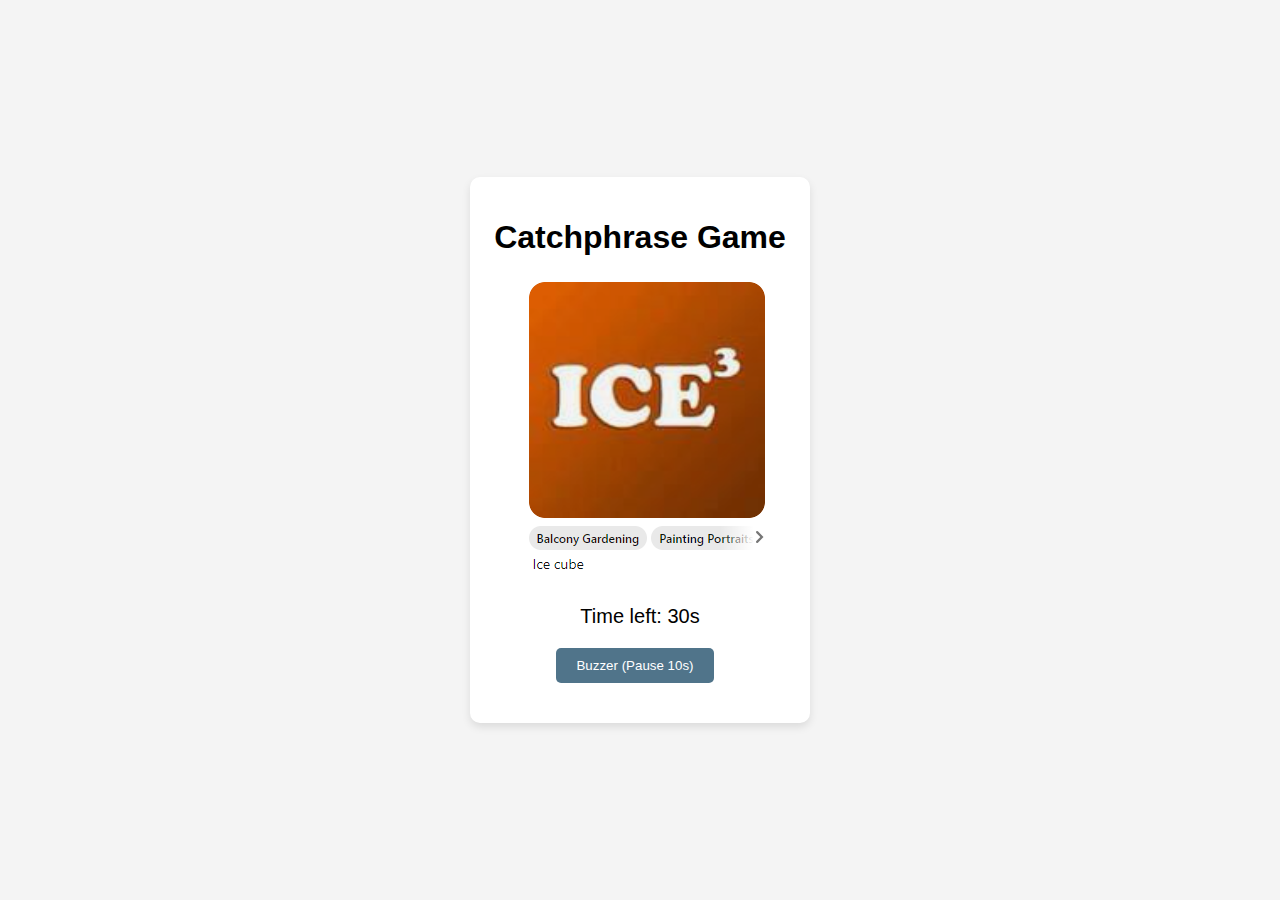
==== index.html @ c9eecfca "Add files via upload" ====
<!DOCTYPE html>
<html lang="en">
<head>
    <meta charset="UTF-8">
    <meta name="viewport" content="width=device-width, initial-scale=1.0">
    <title>Catchphrase Game</title>
    <link rel="stylesheet" href="styles.css">
</head>
<body>
    <div class="game-container">
        <h1>Catchphrase Game</h1>
        <div class="image-container">
            <img id="catchphrase-image" src="images/1.png" alt="Catchphrase">
        </div>
        <div class="timer">
            Time left: <span id="timer">30</span>s
        </div>
        <input type="text" id="guess" placeholder="Enter your guess">
        <button id="submit-guess">Submit Guess</button>
        <button id="pause-timer">Buzzer (Pause 10s)</button>
        <div id="result"></div>
    </div>
    
    <script src="script.js"></script>
</body>
</html>
---- styles.css ----
body {
    font-family: 'Poppins', sans-serif;
    background-color: #f4f4f4;
    display: flex;
    justify-content: center;
    align-items: center;
    height: 100vh;
    margin: 0;
}

.game-container {
    text-align: center;
    padding: 20px;
    background-color: white;
    border-radius: 10px;
    box-shadow: 0 4px 8px rgba(0, 0, 0, 0.1);
    width: 300px;
}

.image-container img {
    max-width: 100%;
    height: auto;
    margin-bottom: 20px;
}

.timer {
    font-size: 20px;
    margin-bottom: 20px;
}

input[type="text"] {
    padding: 10px;
    width: 100%;
    margin-bottom: 10px;
    border-radius: 5px;
    border: 1px solid #ccc;
}

button {
    padding: 10px 20px;
    background-color: #50748A;
    color: white;
    border: none;
    border-radius: 5px;
    cursor: pointer;
    margin-right: 10px;
}

button:hover {
    background-color: #7C99AD;
}

#result {
    margin-top: 20px;
    font-size: 18px;
    font-weight: bold;
}
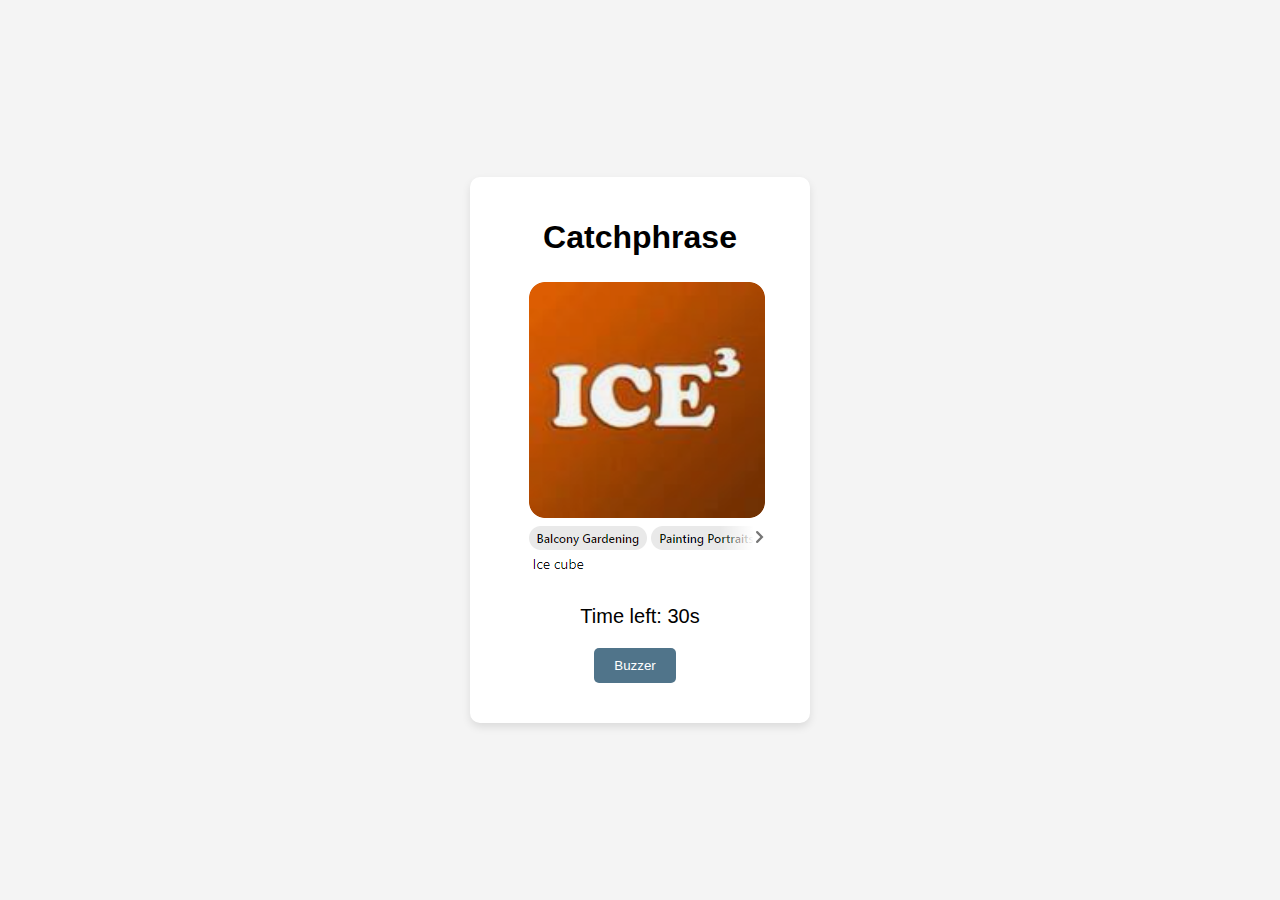
==== commit 1bacc195: "Update Catchphrase game title and buzzer button" ====
--- a/index.html
+++ b/index.html
@@ -8,7 +8,7 @@
 </head>
 <body>
     <div class="game-container">
-        <h1>Catchphrase Game</h1>
+        <h1>Catchphrase</h1>
         <div class="image-container">
             <img id="catchphrase-image" src="images/1.png" alt="Catchphrase">
         </div>
@@ -17,7 +17,7 @@
         </div>
         <input type="text" id="guess" placeholder="Enter your guess">
         <button id="submit-guess">Submit Guess</button>
-        <button id="pause-timer">Buzzer (Pause 10s)</button>
+        <button id="pause-timer">Buzzer</button>
         <div id="result"></div>
     </div>
     
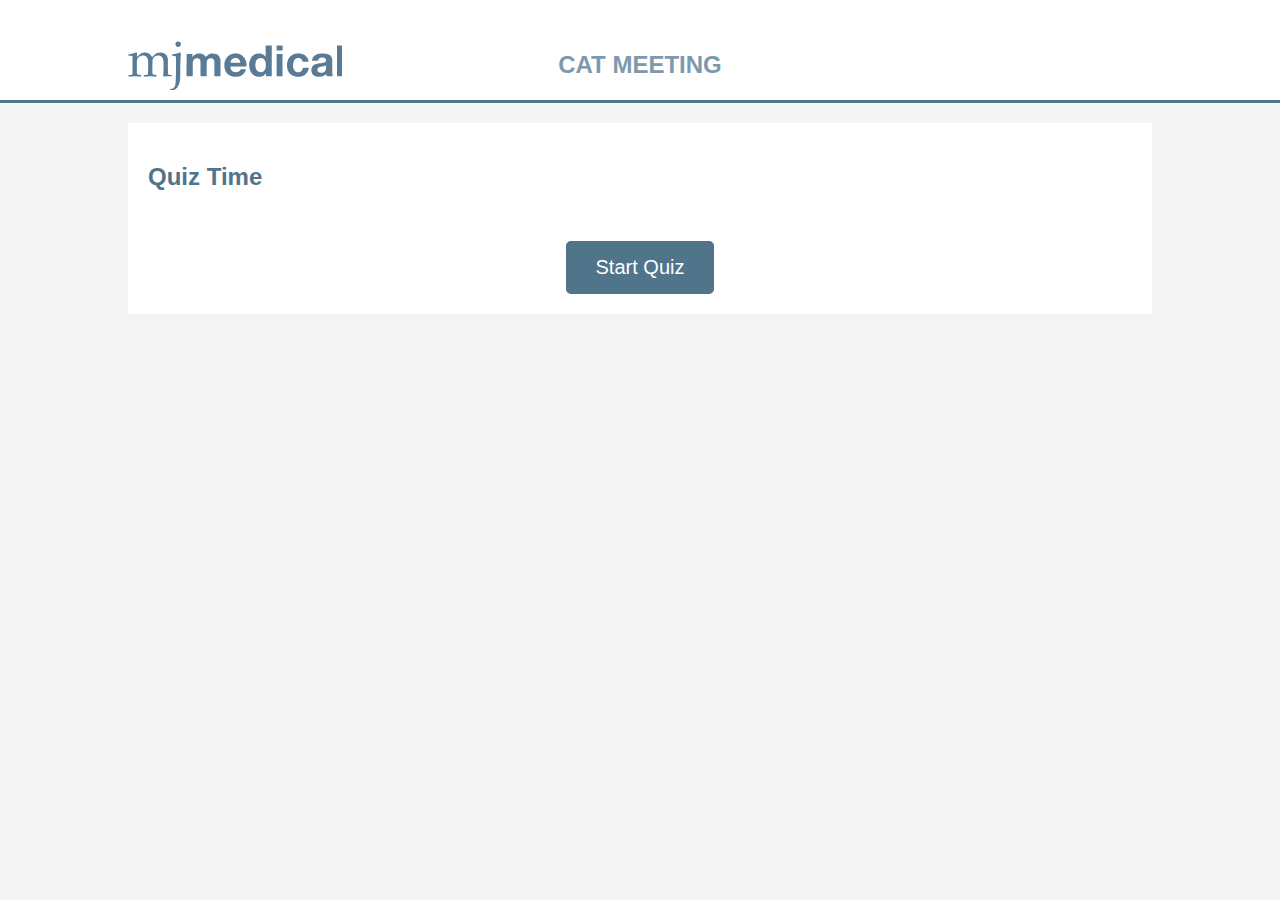
==== commit a63e3ef2: "Update Catchphrase game title and buzzer button" ====
--- a/index.html
+++ b/index.html
@@ -3,24 +3,26 @@
 <head>
     <meta charset="UTF-8">
     <meta name="viewport" content="width=device-width, initial-scale=1.0">
-    <title>Catchphrase Game</title>
-    <link rel="stylesheet" href="styles.css">
+    <title>Catchphrase</title>
+    <link rel="stylesheet" href="style.css">
 </head>
 <body>
-    <div class="game-container">
-        <h1>Catchphrase</h1>
-        <div class="image-container">
-            <img id="catchphrase-image" src="images/1.png" alt="Catchphrase">
+    
+
+<header>
+    <div class="container">
+        <img src="images/MJMEDICAL.png" alt="MJ Medical Logo" class="logo">
+        <h1>CAT Meeting</h1>
+    </div>
+</header>
+<div class="container">
+    <div class="content">
+        <h2>Quiz Time</h2>
+        <div id="start-container">
+
+            <button id="start-button" class="submit-button" onclick="location.href='catchphrase.html';">Start Quiz</button>
+
         </div>
-        <div class="timer">
-            Time left: <span id="timer">30</span>s
-        </div>
-        <input type="text" id="guess" placeholder="Enter your guess">
-        <button id="submit-guess">Submit Guess</button>
-        <button id="pause-timer">Buzzer</button>
-        <div id="result"></div>
-    </div>
-    
-    <script src="script.js"></script>
-</body>
-</html>
+
+    </body>
+    </html>--- a/style.css
+++ b/style.css
@@ -0,0 +1,166 @@
+body {
+    font-family: Arial, sans-serif;
+    margin: 0;
+    padding: 0;
+    background-color: #f4f4f4;
+}
+
+.container {
+    width: 80%;
+    margin: auto;
+    overflow: hidden;
+}
+
+header {
+    background: #fff;
+    color: #fff;
+    padding-top: 30px;
+    min-height: 70px;
+    border-bottom: #50748A 3px solid;
+    display: flex;
+    align-items: center;
+}
+
+header .container {
+    display: flex;
+    justify-content: space-between;
+    align-items: center;
+}
+
+header h1 {
+    text-align: center;
+    text-transform: uppercase;
+    margin: 0;
+    font-size: 24px;
+    flex: 1;
+    color: #7C99AD;
+}
+
+header .logo {
+    position: absolute;
+    max-height: 60px;
+    margin-right: 20px;
+}
+
+.content {
+    padding: 20px;
+    background: #fff;
+    margin-top: 20px;
+}
+
+.content h2 {
+    color: #50748A;
+}
+
+.content a {
+    text-decoration: none;
+    color: inherit;
+}
+
+.quiz-container {
+    background: #fff;
+    padding: 20px;
+    border-radius: 8px;
+    margin-top: 20px;
+}
+
+.category-header {
+    font-size: 22px;
+    margin-top: 20px;
+    color: #50748A;
+    border-bottom: 2px solid #50748A;
+    padding-bottom: 10px;
+}
+
+.question {
+    font-size: 18px;
+    margin-bottom: 10px;
+    color: #50748A;
+}
+
+.options {
+    margin-bottom: 20px;
+}
+
+.option {
+    display: block;
+    margin-bottom: 10px;
+}
+
+.option input {
+    margin-right: 10px;
+}
+
+.submit-button {
+    background-color: #50748A;
+    color: #fff;
+    border: none;
+    padding: 10px 20px;
+    border-radius: 5px;
+    cursor: pointer;
+    font-size: 16px;
+}
+
+.result {
+    margin-top: 20px;
+    font-size: 18px;
+}
+
+.feedback {
+    position: fixed;
+    top: 20px;
+    right: 20px;
+    background: #fff;
+    border: 2px solid #007BFF;
+    padding: 15px;
+    border-radius: 8px;
+    box-shadow: 0 2px 4px rgba(0,0,0,0.2);
+    max-width: 300px;
+    z-index: 1000;
+    display: none;
+}
+
+.feedback p {
+    margin: 0;
+    font-size: 16px;
+}
+
+.correct {
+    color: green;
+}
+
+.incorrect {
+    color: red;
+}
+
+#start-container {
+    text-align: center;
+    margin-top: 50px;
+}
+
+#start-button {
+    font-size: 20px;
+    padding: 15px 30px;
+}
+
+.timer {
+    position: fixed;
+    top: 20px;
+    right: 20px;
+    background-color: #50748A;
+    color: white;
+    padding: 10px 15px;
+    border-radius: 5px;
+    font-size: 18px;
+    z-index: 1000;
+    display: none;
+}
+
+.time {
+    font-weight: bold;
+    color: #50748A;
+}
+.agenda-item {
+    margin: 15px 0;
+    color: #7C99AD;
+}